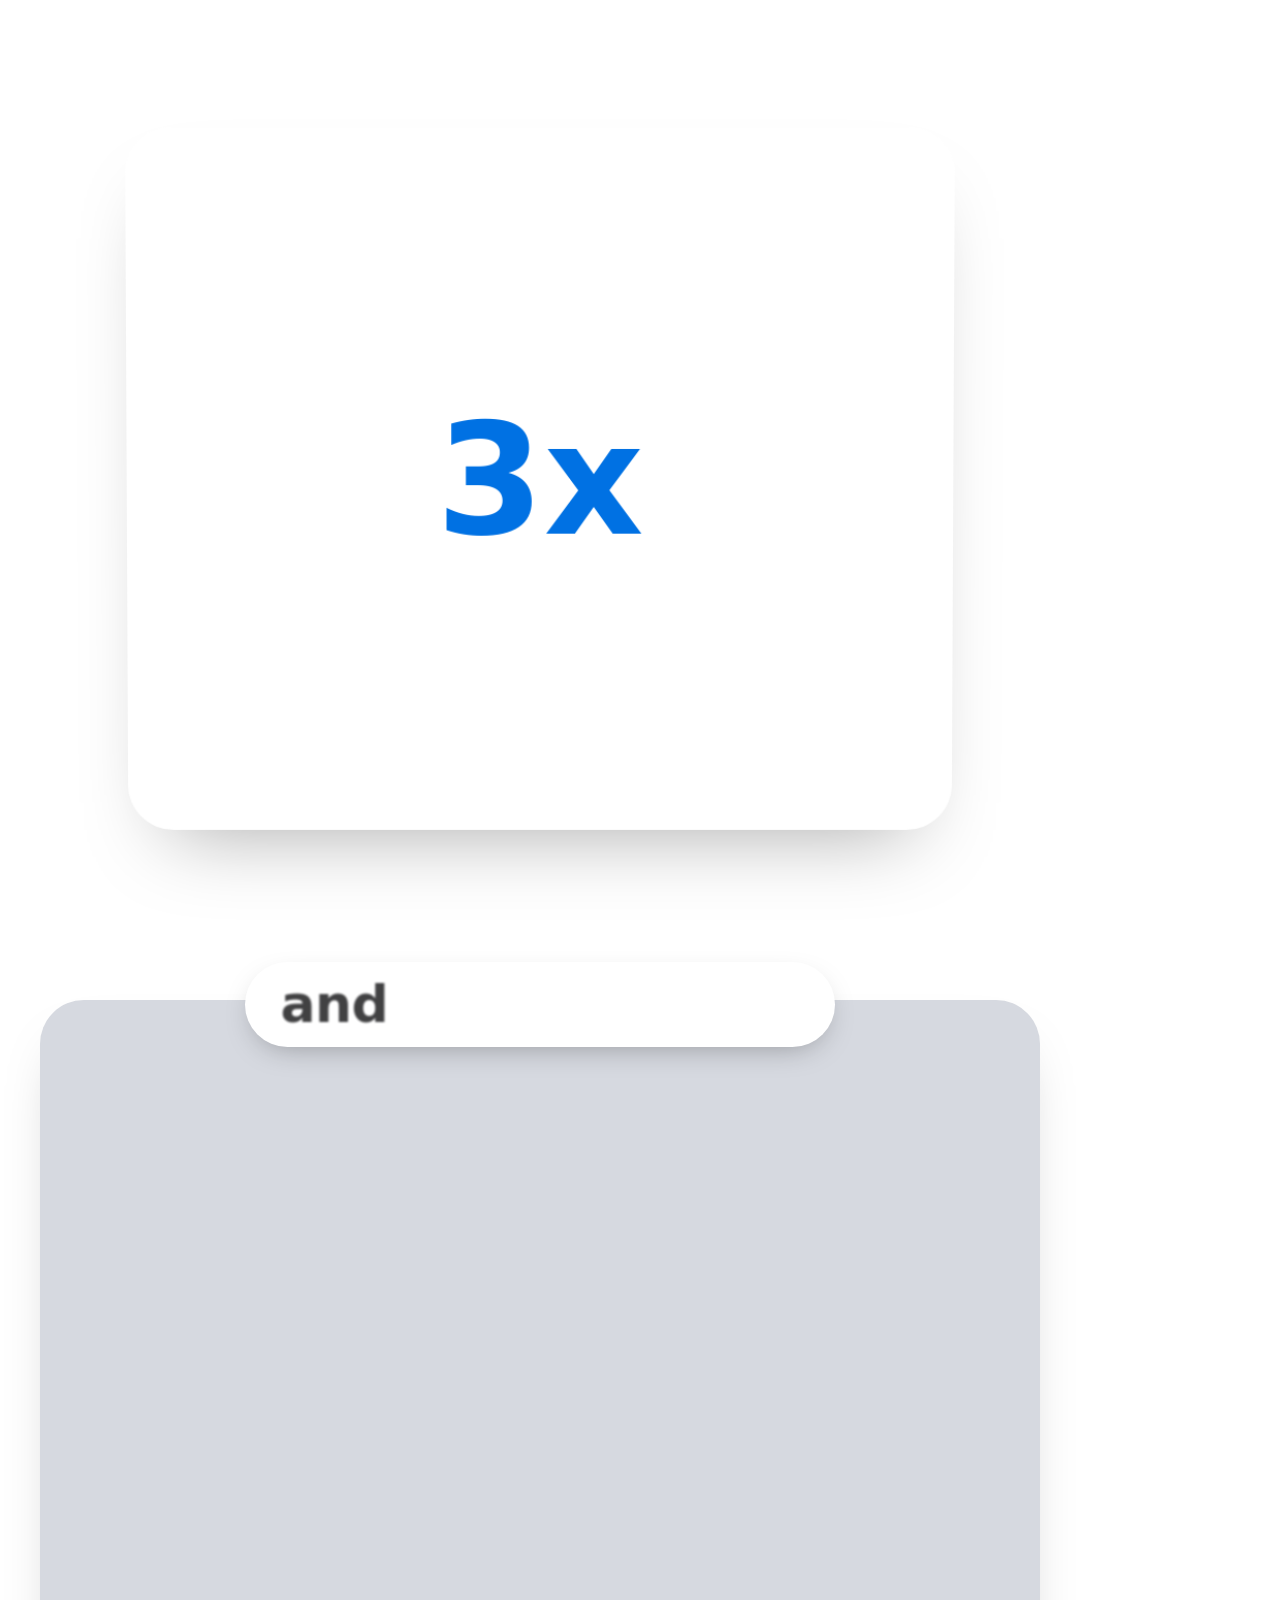
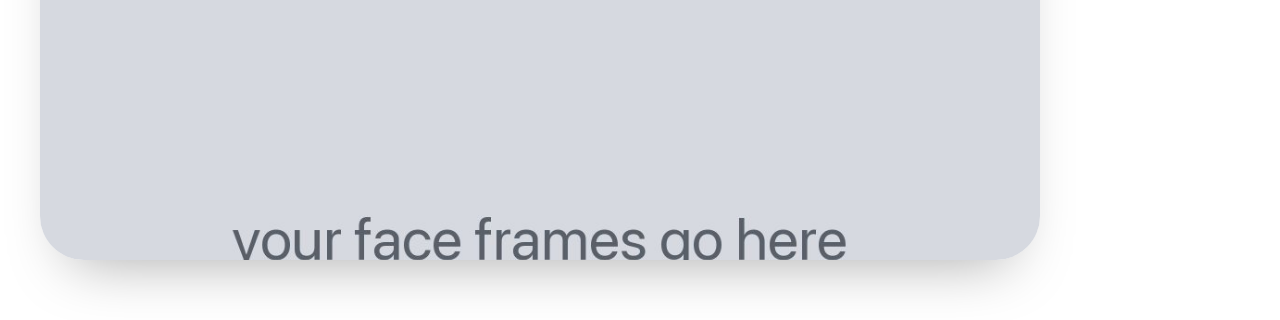
==== skills/video-intake/starter/index.html @ 87c4b3d6 "General-purpose video skills: rename by business video, brand-setup, every-format with 4:5, 1:1 and " ====
<!doctype html>
<html lang="en">
<head>
<meta charset="utf-8">
<title>Video starter</title>
<style>
  :root {
    --bg: #ffffff;        /* swap for your brand */
    --ink: #1d1d1f;
    --accent: #0071e3;
    --font: "SF Pro Display", "Inter", system-ui, sans-serif;
    --W: 1080px; --H: 1920px;   /* 9:16 by default. ?f=linkedin | square | wide switch the size below */
  }
  * { box-sizing: border-box; margin: 0; padding: 0; }
  html, body { width: var(--W); height: var(--H); overflow: hidden; background: var(--bg); font-family: var(--font); color: var(--ink); }
  #video { position: relative; width: var(--W); height: var(--H); overflow: hidden; background: var(--bg); }

  /* face layer: one JPG per frame, cut from your recording */
  #face { position: absolute; object-fit: cover; transition: none; }
  #face.full  { left: 0; top: 0; width: 1080px; height: 1920px; border-radius: 0; }
  #face.split { left: 40px; top: 1000px; width: 1000px; height: 860px; border-radius: 44px; box-shadow: 0 30px 60px -30px rgba(0,0,0,.35); }
  #face.off   { display: none; }

  /* graphic stage: your beats draw in here */
  #stage { position: absolute; left: 0; top: 0; width: 1080px; overflow: hidden; }
  #stage.split { height: 1000px; }
  #stage.full  { height: 1920px; }
  #stage.off   { display: none; }

  /* captions: one fixed line, same height on every beat */
  /* a white pill in the middle of the frame, never on your chin, never at the bottom */
  #cap { position: absolute; left: 0; right: 0; top: 962px; text-align: center; pointer-events: none; z-index: 20; }
  #cap .pill { display: inline-block; background: #fff; color: var(--ink); border-radius: 999px; padding: 14px 30px; font-size: 52px; font-weight: 650; letter-spacing: -0.01em; line-height: 1.1; box-shadow: 0 10px 30px -12px rgba(0,0,0,.35); }
  #cap .pill:empty { display: none; }
  #cap span { display: inline-block; margin: 0 .1em; }

  /* text hook: frame 0, two lines, over the face */
  #hook { position: absolute; left: 60px; right: 60px; top: 260px; text-align: center; z-index: 30; }
  /* every size keeps the same idea: motion panel, one caption line at the seam, face card */
  /* 4:5 (1080 x 1350) for LinkedIn and feeds: motion on top, face card below */
  html.li { --H: 1350px; }
  html.li #face.full  { height: 1350px; }
  html.li #face.split { left: 60px; top: 700px; width: 960px; height: 610px; border-radius: 40px; }
  html.li #stage.split { height: 620px; }
  html.li #stage.full  { height: 1350px; }
  html.li #cap  { top: 618px; }
  html.li #hook { top: 150px; }

  /* 1:1 (1080 x 1080) for ads and X */
  html.square { --H: 1080px; }
  html.square #face.full  { height: 1080px; }
  html.square #face.split { left: 60px; top: 560px; width: 960px; height: 480px; border-radius: 36px; }
  html.square #stage.split { height: 500px; }
  html.square #stage.full  { height: 1080px; }
  html.square #cap  { top: 486px; }
  html.square #cap .pill { font-size: 44px; }
  html.square #hook { top: 110px; }
  html.square #hook .box { font-size: 60px; }

  /* 16:9 (1920 x 1080) for YouTube, your website and sales emails: motion left, face card right */
  html.wide { --W: 1920px; --H: 1080px; }
  html.wide #face.full  { width: 1920px; height: 1080px; }
  html.wide #face.split { left: 1240px; top: 140px; width: 620px; height: 800px; border-radius: 40px; }
  html.wide #stage { width: 1200px; }
  html.wide #stage.split { height: 1080px; }
  html.wide #stage.full  { width: 1920px; height: 1080px; }
  html.wide #cap  { top: 950px; }
  html.wide[data-layout="split"] #cap { right: 720px; }   /* under the motion panel, not the face card */
  html.wide #hook { top: 120px; }

  #hook .box { display: inline-block; background: #fff; color: #000; border-radius: 22px; padding: 26px 34px; font-size: 72px; font-weight: 750; line-height: 1.1; white-space: nowrap; letter-spacing: -0.02em; box-shadow: 0 20px 50px -20px rgba(0,0,0,.4); }
</style>
</head>
<body>
<div id="video">
  <img id="face" alt="">
  <div id="stage"></div>
  <div id="hook"><div class="box"></div></div>
  <div id="cap"></div>
</div>
<audio id="audio" src="cut-audio.wav" preload="auto"></audio>
<script>
// which size: 9:16 by default, or ?f=linkedin (4:5), ?f=square (1:1), ?f=wide (16:9). ?li still works
const Q = new URLSearchParams(location.search);
const FORMAT = Q.get('f') || (Q.has('li') ? 'linkedin' : 'vertical');
document.documentElement.classList.add(FORMAT === 'linkedin' ? 'li' : FORMAT);
// size every object from PANEL, so one beat renders every size
// PANEL.w = motion panel width, PANEL.split = its height on a split beat, PANEL.full = height on a full beat
window.PANEL = {
  vertical: { w: 1080, split: 1000, full: 1920 },
  linkedin: { w: 1080, split: 620,  full: 1350 },
  square:   { w: 1080, split: 500,  full: 1080 },
  wide:     { w: 1200, split: 1080, full: 1080 },
}[FORMAT];
</script>
<script src="words.js"></script>
<script src="video.js"></script>
<script>
// ---------- helpers every beat can use ----------
const clamp = (v, a = 0, b = 1) => Math.min(b, Math.max(a, v));
const prog = (t, a, b) => clamp((t - a) / (b - a));              // 0..1 between a and b
const easeOut = p => 1 - Math.pow(1 - p, 3);                      // snaps in, settles
const spring = p => 1 - Math.exp(-6 * p) * Math.cos(9 * p * (1 - p)); // settle, tiny overshoot
const wordAt = (w) => (WORDS.find(x => x.w.toLowerCase().replace(/[^a-z0-9]/g, '') === w.toLowerCase()) || {}).s;

// ---------- the engine: everything is worked out from t alone ----------
const $ = id => document.getElementById(id);
const pad = n => String(n).padStart(6, '0');

function captionAt(t) {
  // groups of up to 4 words, a new group starts after a pause or every 4 words
  const groups = []; let g = [];
  WORDS.forEach((w, i) => {
    const gap = i ? w.s - WORDS[i - 1].e : 0;
    if (g.length && (g.length >= VIDEO.capWords || gap > 0.35)) { groups.push(g); g = []; }
    g.push(w);
  });
  if (g.length) groups.push(g);
  const cur = groups.find(gr => t >= gr[0].s - 0.05 && t < (gr[gr.length - 1].e + 0.35));
  return cur || [];
}

function seek(t) {
  const beat = VIDEO.beats.find(b => t >= b.start && t < b.end) || VIDEO.beats[VIDEO.beats.length - 1];
  const layout = beat.layout;                                    // 'face' | 'split' | 'full'
  const face = $('face'), stage = $('stage');

  // face frame
  const f = Math.min(VIDEO.faceFrames, Math.max(1, Math.round(t * VIDEO.fps) + 1));
  const src = 'face/' + pad(f) + '.jpg';
  if (face.getAttribute('src') !== src) face.setAttribute('src', src);
  face.className = layout === 'face' ? 'full' : layout === 'split' ? 'split' : 'off';
  document.documentElement.dataset.layout = layout;

  // stage: the beat draws itself from its own local time
  stage.className = layout === 'face' ? 'off' : layout;
  if (stage.dataset.beat !== String(VIDEO.beats.indexOf(beat))) {
    stage.innerHTML = beat.html || '';
    stage.dataset.beat = VIDEO.beats.indexOf(beat);
  }
  if (beat.draw) beat.draw(t - beat.start, stage, t);

  // text hook from frame 0
  const hook = $('hook');
  const on = t < VIDEO.hookEnd;
  hook.style.display = on ? 'block' : 'none';
  if (on) hook.querySelector('.box').innerHTML = VIDEO.hook.join('<br>');

  // captions: each word fades in from blur as it is spoken
  const cap = $('cap');
  const words = on ? [] : captionAt(t);
  cap.innerHTML = '<div class="pill">' + words.map(w => {
    const p = easeOut(prog(t, w.s, w.s + 0.22));
    return `<span style="opacity:${p};filter:blur(${(1 - p) * 7}px)">${w.w}</span>`;
  }).join('') + '</div>';
  return Promise.all([...document.images].filter(i => i.getAttribute('src')).map(i => i.decode().catch(() => {})));
}
window.seek = seek;

// open normally = play with sound. ?render = wait for seek(t).
if (!location.search.includes('render')) {
  const a = $('audio'); let t0 = performance.now();
  document.body.addEventListener('click', () => { a.currentTime = 0; a.play(); t0 = performance.now(); });
  (function loop() { const t = ((performance.now() - t0) / 1000) % VIDEO.duration; seek(a.paused ? t : a.currentTime); requestAnimationFrame(loop); })();
} else { seek(Number(new URLSearchParams(location.search).get('t')) || 0); }  // ?render&t=3.2 opens one frame, add &f=wide for another size
</script>
</body>
</html>
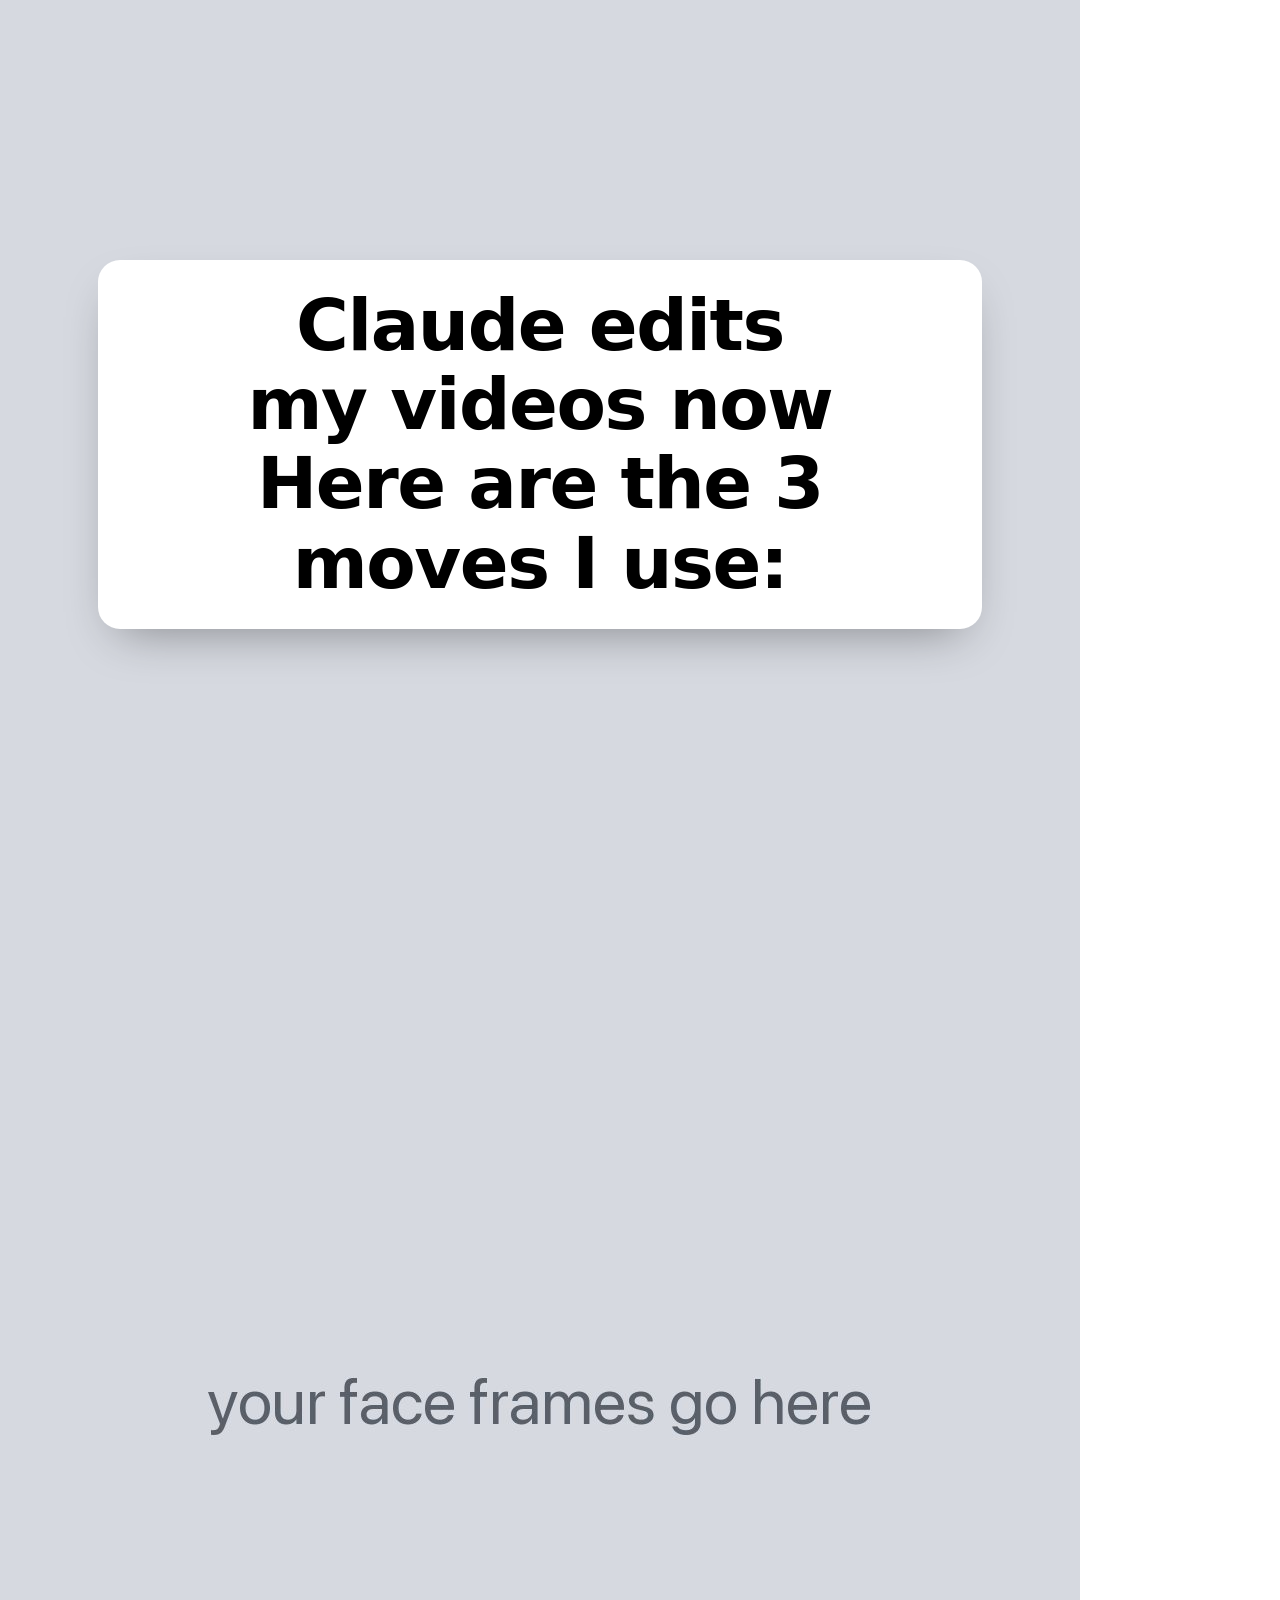
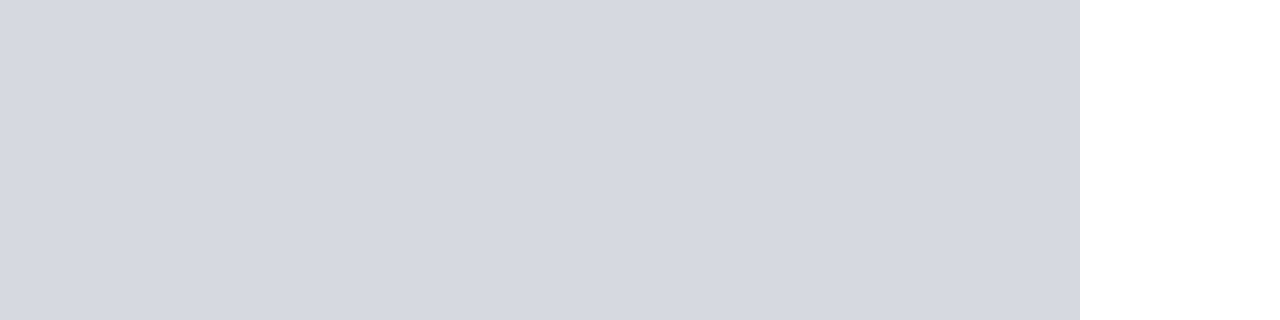
==== commit 304755d4: "Starter: hook box wraps instead of running off the frame Co-Authored-By: Claude Opus 5.5 (1M context" ====
--- a/skills/video-intake/starter/index.html
+++ b/skills/video-intake/starter/index.html
@@ -68,7 +68,7 @@
   html.wide[data-layout="split"] #cap { right: 720px; }   /* under the motion panel, not the face card */
   html.wide #hook { top: 120px; }
 
-  #hook .box { display: inline-block; background: #fff; color: #000; border-radius: 22px; padding: 26px 34px; font-size: 72px; font-weight: 750; line-height: 1.1; white-space: nowrap; letter-spacing: -0.02em; box-shadow: 0 20px 50px -20px rgba(0,0,0,.4); }
+  #hook .box { display: inline-block; background: #fff; color: #000; border-radius: 22px; padding: 26px 34px; font-size: 72px; font-weight: 750; line-height: 1.1; max-width: 92%; text-wrap: balance; letter-spacing: -0.02em; box-shadow: 0 20px 50px -20px rgba(0,0,0,.4); }
 </style>
 </head>
 <body>
